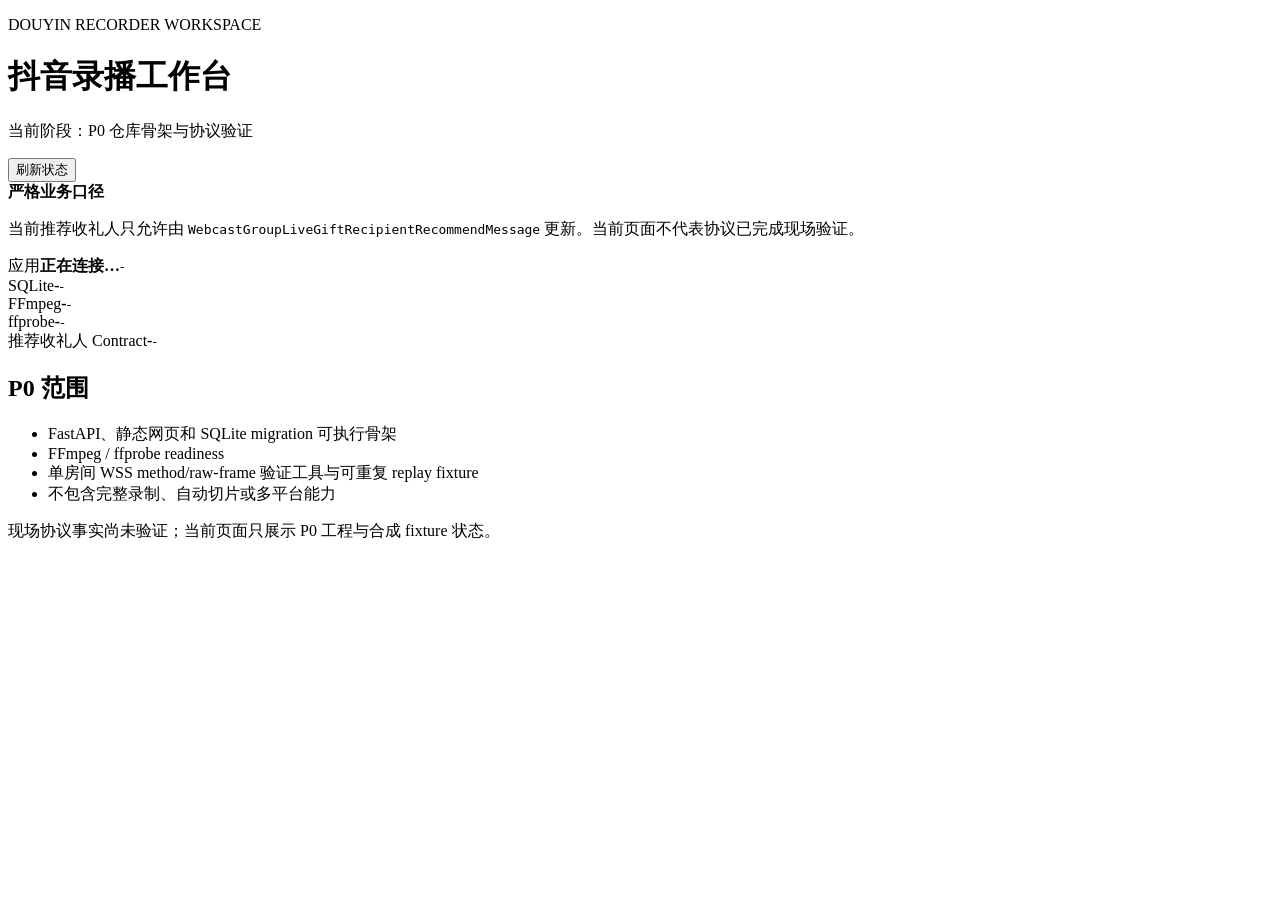
==== web/index.html @ 691bbb23 "feat: add executable FastAPI and SQLite P0 foundation" ====
<!doctype html>
<html lang="zh-CN">
<head>
  <meta charset="utf-8">
  <meta name="viewport" content="width=device-width,initial-scale=1">
  <meta name="description" content="抖音团播录播工作台 P0">
  <title>抖音录播工作台 · P0</title>
  <link rel="stylesheet" href="/assets/css/app.css">
</head>
<body>
  <header class="site-header">
    <div>
      <p class="kicker">DOUYIN RECORDER WORKSPACE</p>
      <h1>抖音录播工作台</h1>
      <p>当前阶段：P0 仓库骨架与协议验证</p>
    </div>
    <button id="refreshButton" type="button">刷新状态</button>
  </header>
  <main>
    <section class="notice">
      <strong>严格业务口径</strong>
      <p>当前推荐收礼人只允许由 <code>WebcastGroupLiveGiftRecipientRecommendMessage</code> 更新。当前页面不代表协议已完成现场验证。</p>
    </section>
    <section class="grid" aria-live="polite">
      <article class="card"><span>应用</span><strong id="appState">正在连接…</strong><small id="versionText">-</small></article>
      <article class="card"><span>SQLite</span><strong id="databaseState">-</strong><small id="databasePath">-</small></article>
      <article class="card"><span>FFmpeg</span><strong id="ffmpegState">-</strong><small id="ffmpegVersion">-</small></article>
      <article class="card"><span>ffprobe</span><strong id="ffprobeState">-</strong><small id="ffprobeVersion">-</small></article>
      <article class="card"><span>推荐收礼人 Contract</span><strong id="protocolState">-</strong><small id="protocolHash">-</small></article>
    </section>
    <section class="panel">
      <h2>P0 范围</h2>
      <ul>
        <li>FastAPI、静态网页和 SQLite migration 可执行骨架</li>
        <li>FFmpeg / ffprobe readiness</li>
        <li>单房间 WSS method/raw-frame 验证工具与可重复 replay fixture</li>
        <li>不包含完整录制、自动切片或多平台能力</li>
      </ul>
      <p id="protocolNote">现场协议事实尚未验证；当前页面只展示 P0 工程与合成 fixture 状态。</p>
      <p id="errorText" class="error" hidden></p>
    </section>
  </main>
  <script type="module" src="/assets/js/app.js"></script>
</body>
</html>
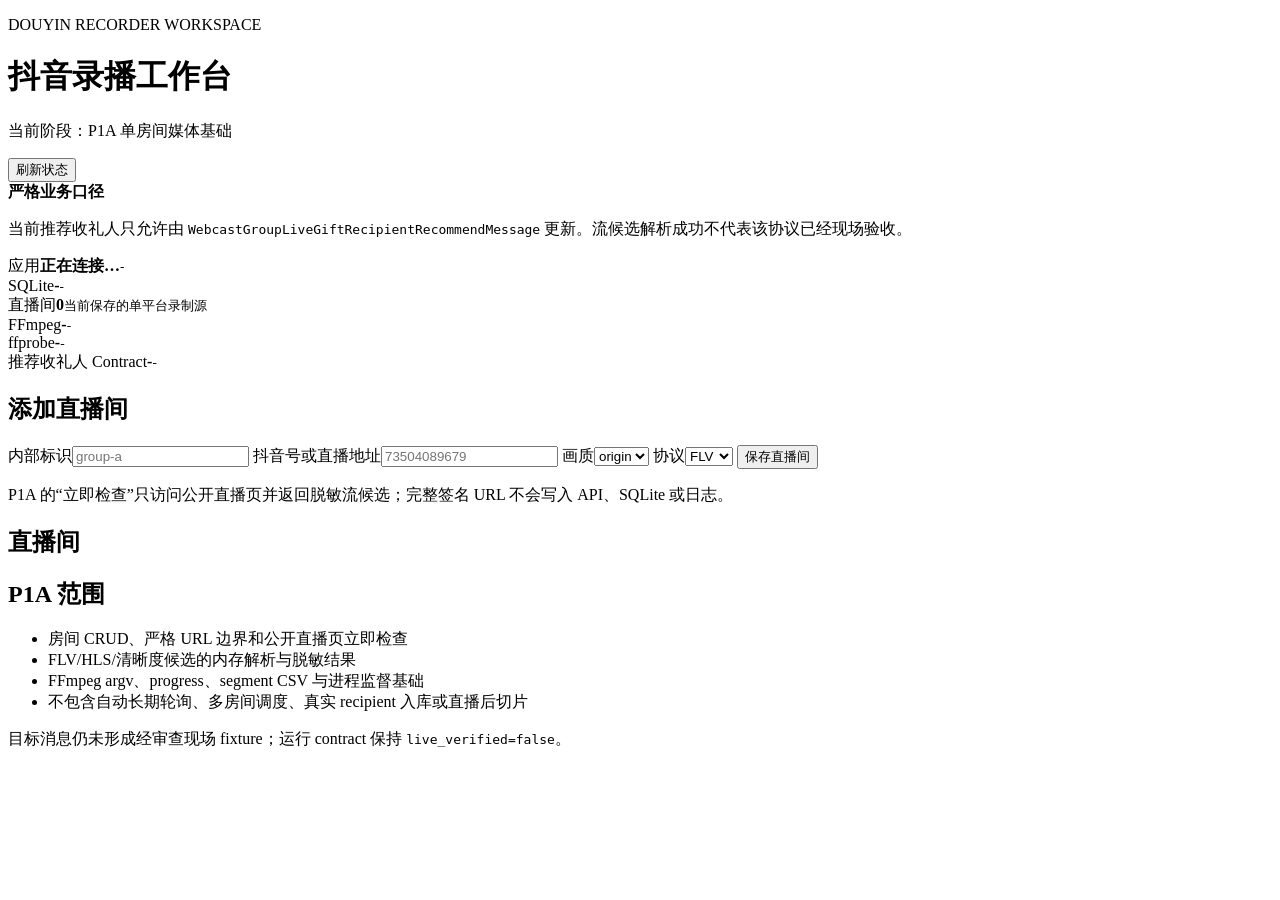
==== commit fd93ceb6: "feat: implement P1A single-room media foundation" ====
--- a/web/index.html
+++ b/web/index.html
@@ -3,8 +3,8 @@
 <head>
   <meta charset="utf-8">
   <meta name="viewport" content="width=device-width,initial-scale=1">
-  <meta name="description" content="抖音团播录播工作台 P0">
-  <title>抖音录播工作台 · P0</title>
+  <meta name="description" content="抖音团播录播工作台 P1A">
+  <title>抖音录播工作台 · P1A</title>
   <link rel="stylesheet" href="/assets/css/app.css">
 </head>
 <body>
@@ -12,31 +12,50 @@
     <div>
       <p class="kicker">DOUYIN RECORDER WORKSPACE</p>
       <h1>抖音录播工作台</h1>
-      <p>当前阶段：P0 仓库骨架与协议验证</p>
+      <p>当前阶段：P1A 单房间媒体基础</p>
     </div>
     <button id="refreshButton" type="button">刷新状态</button>
   </header>
   <main>
     <section class="notice">
       <strong>严格业务口径</strong>
-      <p>当前推荐收礼人只允许由 <code>WebcastGroupLiveGiftRecipientRecommendMessage</code> 更新。当前页面不代表协议已完成现场验证。</p>
+      <p>当前推荐收礼人只允许由 <code>WebcastGroupLiveGiftRecipientRecommendMessage</code> 更新。流候选解析成功不代表该协议已经现场验收。</p>
     </section>
     <section class="grid" aria-live="polite">
       <article class="card"><span>应用</span><strong id="appState">正在连接…</strong><small id="versionText">-</small></article>
       <article class="card"><span>SQLite</span><strong id="databaseState">-</strong><small id="databasePath">-</small></article>
+      <article class="card"><span>直播间</span><strong id="roomCount">0</strong><small>当前保存的单平台录制源</small></article>
       <article class="card"><span>FFmpeg</span><strong id="ffmpegState">-</strong><small id="ffmpegVersion">-</small></article>
       <article class="card"><span>ffprobe</span><strong id="ffprobeState">-</strong><small id="ffprobeVersion">-</small></article>
       <article class="card"><span>推荐收礼人 Contract</span><strong id="protocolState">-</strong><small id="protocolHash">-</small></article>
     </section>
+
     <section class="panel">
-      <h2>P0 范围</h2>
+      <h2>添加直播间</h2>
+      <form id="roomForm" class="room-form">
+        <label>内部标识<input id="roomKey" name="room_key" required minlength="2" maxlength="64" pattern="[a-z0-9][a-z0-9_-]{1,63}" placeholder="group-a"></label>
+        <label>抖音号或直播地址<input id="roomUrl" name="room_url" required placeholder="73504089679"></label>
+        <label>画质<select id="roomQuality"><option value="origin">origin</option><option value="uhd">uhd</option><option value="hd">hd</option><option value="sd">sd</option><option value="ld">ld</option><option value="md">md</option></select></label>
+        <label>协议<select id="roomProtocol"><option value="flv">FLV</option><option value="hls">HLS</option></select></label>
+        <button id="roomSubmit" type="submit">保存直播间</button>
+      </form>
+      <p class="muted">P1A 的“立即检查”只访问公开直播页并返回脱敏流候选；完整签名 URL 不会写入 API、SQLite 或日志。</p>
+    </section>
+
+    <section class="panel">
+      <h2>直播间</h2>
+      <div id="roomList" class="room-list" aria-live="polite"></div>
+    </section>
+
+    <section class="panel">
+      <h2>P1A 范围</h2>
       <ul>
-        <li>FastAPI、静态网页和 SQLite migration 可执行骨架</li>
-        <li>FFmpeg / ffprobe readiness</li>
-        <li>单房间 WSS method/raw-frame 验证工具与可重复 replay fixture</li>
-        <li>不包含完整录制、自动切片或多平台能力</li>
+        <li>房间 CRUD、严格 URL 边界和公开直播页立即检查</li>
+        <li>FLV/HLS/清晰度候选的内存解析与脱敏结果</li>
+        <li>FFmpeg argv、progress、segment CSV 与进程监督基础</li>
+        <li>不包含自动长期轮询、多房间调度、真实 recipient 入库或直播后切片</li>
       </ul>
-      <p id="protocolNote">现场协议事实尚未验证；当前页面只展示 P0 工程与合成 fixture 状态。</p>
+      <p id="protocolNote">目标消息仍未形成经审查现场 fixture；运行 contract 保持 <code>live_verified=false</code>。</p>
       <p id="errorText" class="error" hidden></p>
     </section>
   </main>
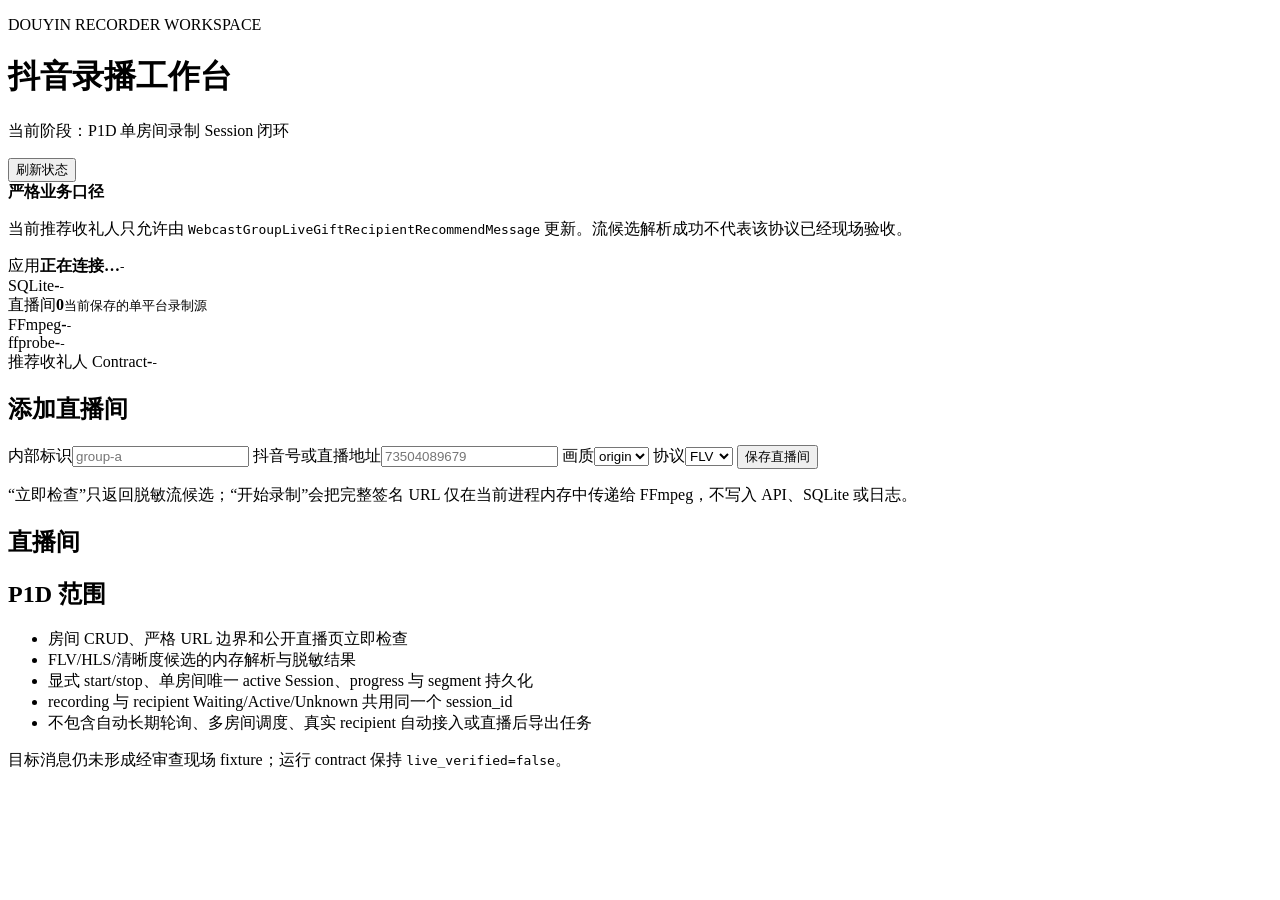
==== commit 0cd340da: "feat: complete P1D single-room recording source" ====
--- a/web/index.html
+++ b/web/index.html
@@ -3,8 +3,8 @@
 <head>
   <meta charset="utf-8">
   <meta name="viewport" content="width=device-width,initial-scale=1">
-  <meta name="description" content="抖音团播录播工作台 P1A">
-  <title>抖音录播工作台 · P1A</title>
+  <meta name="description" content="抖音团播录播工作台 P1D">
+  <title>抖音录播工作台 · P1D</title>
   <link rel="stylesheet" href="/assets/css/app.css">
 </head>
 <body>
@@ -12,7 +12,7 @@
     <div>
       <p class="kicker">DOUYIN RECORDER WORKSPACE</p>
       <h1>抖音录播工作台</h1>
-      <p>当前阶段：P1A 单房间媒体基础</p>
+      <p>当前阶段：P1D 单房间录制 Session 闭环</p>
     </div>
     <button id="refreshButton" type="button">刷新状态</button>
   </header>
@@ -39,7 +39,7 @@
         <label>协议<select id="roomProtocol"><option value="flv">FLV</option><option value="hls">HLS</option></select></label>
         <button id="roomSubmit" type="submit">保存直播间</button>
       </form>
-      <p class="muted">P1A 的“立即检查”只访问公开直播页并返回脱敏流候选；完整签名 URL 不会写入 API、SQLite 或日志。</p>
+      <p class="muted">“立即检查”只返回脱敏流候选；“开始录制”会把完整签名 URL 仅在当前进程内存中传递给 FFmpeg，不写入 API、SQLite 或日志。</p>
     </section>
 
     <section class="panel">
@@ -48,12 +48,13 @@
     </section>
 
     <section class="panel">
-      <h2>P1A 范围</h2>
+      <h2>P1D 范围</h2>
       <ul>
         <li>房间 CRUD、严格 URL 边界和公开直播页立即检查</li>
         <li>FLV/HLS/清晰度候选的内存解析与脱敏结果</li>
-        <li>FFmpeg argv、progress、segment CSV 与进程监督基础</li>
-        <li>不包含自动长期轮询、多房间调度、真实 recipient 入库或直播后切片</li>
+        <li>显式 start/stop、单房间唯一 active Session、progress 与 segment 持久化</li>
+        <li>recording 与 recipient Waiting/Active/Unknown 共用同一个 session_id</li>
+        <li>不包含自动长期轮询、多房间调度、真实 recipient 自动接入或直播后导出任务</li>
       </ul>
       <p id="protocolNote">目标消息仍未形成经审查现场 fixture；运行 contract 保持 <code>live_verified=false</code>。</p>
       <p id="errorText" class="error" hidden></p>
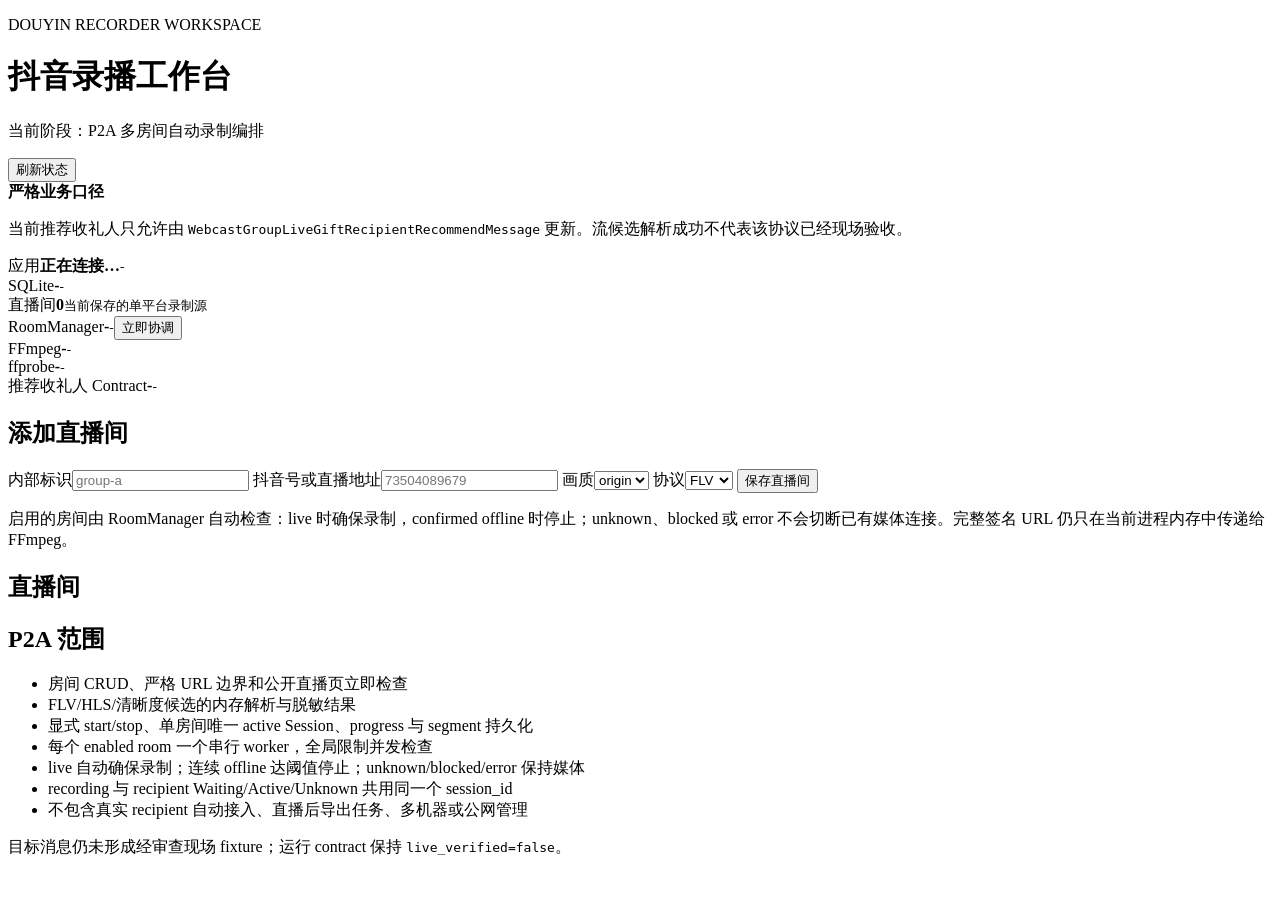
==== commit 8ad6e4b1: "feat: add multi-room status controls to web UI" ====
--- a/web/index.html
+++ b/web/index.html
@@ -3,8 +3,8 @@
 <head>
   <meta charset="utf-8">
   <meta name="viewport" content="width=device-width,initial-scale=1">
-  <meta name="description" content="抖音团播录播工作台 P1D">
-  <title>抖音录播工作台 · P1D</title>
+  <meta name="description" content="抖音团播录播工作台 P2A">
+  <title>抖音录播工作台 · P2A</title>
   <link rel="stylesheet" href="/assets/css/app.css">
 </head>
 <body>
@@ -12,7 +12,7 @@
     <div>
       <p class="kicker">DOUYIN RECORDER WORKSPACE</p>
       <h1>抖音录播工作台</h1>
-      <p>当前阶段：P1D 单房间录制 Session 闭环</p>
+      <p>当前阶段：P2A 多房间自动录制编排</p>
     </div>
     <button id="refreshButton" type="button">刷新状态</button>
   </header>
@@ -25,6 +25,7 @@
       <article class="card"><span>应用</span><strong id="appState">正在连接…</strong><small id="versionText">-</small></article>
       <article class="card"><span>SQLite</span><strong id="databaseState">-</strong><small id="databasePath">-</small></article>
       <article class="card"><span>直播间</span><strong id="roomCount">0</strong><small>当前保存的单平台录制源</small></article>
+      <article class="card"><span>RoomManager</span><strong id="managerState">-</strong><small id="managerDetail">-</small><button id="managerReconcile" class="secondary compact" type="button">立即协调</button></article>
       <article class="card"><span>FFmpeg</span><strong id="ffmpegState">-</strong><small id="ffmpegVersion">-</small></article>
       <article class="card"><span>ffprobe</span><strong id="ffprobeState">-</strong><small id="ffprobeVersion">-</small></article>
       <article class="card"><span>推荐收礼人 Contract</span><strong id="protocolState">-</strong><small id="protocolHash">-</small></article>
@@ -39,7 +40,7 @@
         <label>协议<select id="roomProtocol"><option value="flv">FLV</option><option value="hls">HLS</option></select></label>
         <button id="roomSubmit" type="submit">保存直播间</button>
       </form>
-      <p class="muted">“立即检查”只返回脱敏流候选；“开始录制”会把完整签名 URL 仅在当前进程内存中传递给 FFmpeg，不写入 API、SQLite 或日志。</p>
+      <p class="muted">启用的房间由 RoomManager 自动检查：live 时确保录制，confirmed offline 时停止；unknown、blocked 或 error 不会切断已有媒体连接。完整签名 URL 仍只在当前进程内存中传递给 FFmpeg。</p>
     </section>
 
     <section class="panel">
@@ -48,13 +49,15 @@
     </section>
 
     <section class="panel">
-      <h2>P1D 范围</h2>
+      <h2>P2A 范围</h2>
       <ul>
         <li>房间 CRUD、严格 URL 边界和公开直播页立即检查</li>
         <li>FLV/HLS/清晰度候选的内存解析与脱敏结果</li>
         <li>显式 start/stop、单房间唯一 active Session、progress 与 segment 持久化</li>
+        <li>每个 enabled room 一个串行 worker，全局限制并发检查</li>
+        <li>live 自动确保录制；连续 offline 达阈值停止；unknown/blocked/error 保持媒体</li>
         <li>recording 与 recipient Waiting/Active/Unknown 共用同一个 session_id</li>
-        <li>不包含自动长期轮询、多房间调度、真实 recipient 自动接入或直播后导出任务</li>
+        <li>不包含真实 recipient 自动接入、直播后导出任务、多机器或公网管理</li>
       </ul>
       <p id="protocolNote">目标消息仍未形成经审查现场 fixture；运行 contract 保持 <code>live_verified=false</code>。</p>
       <p id="errorText" class="error" hidden></p>
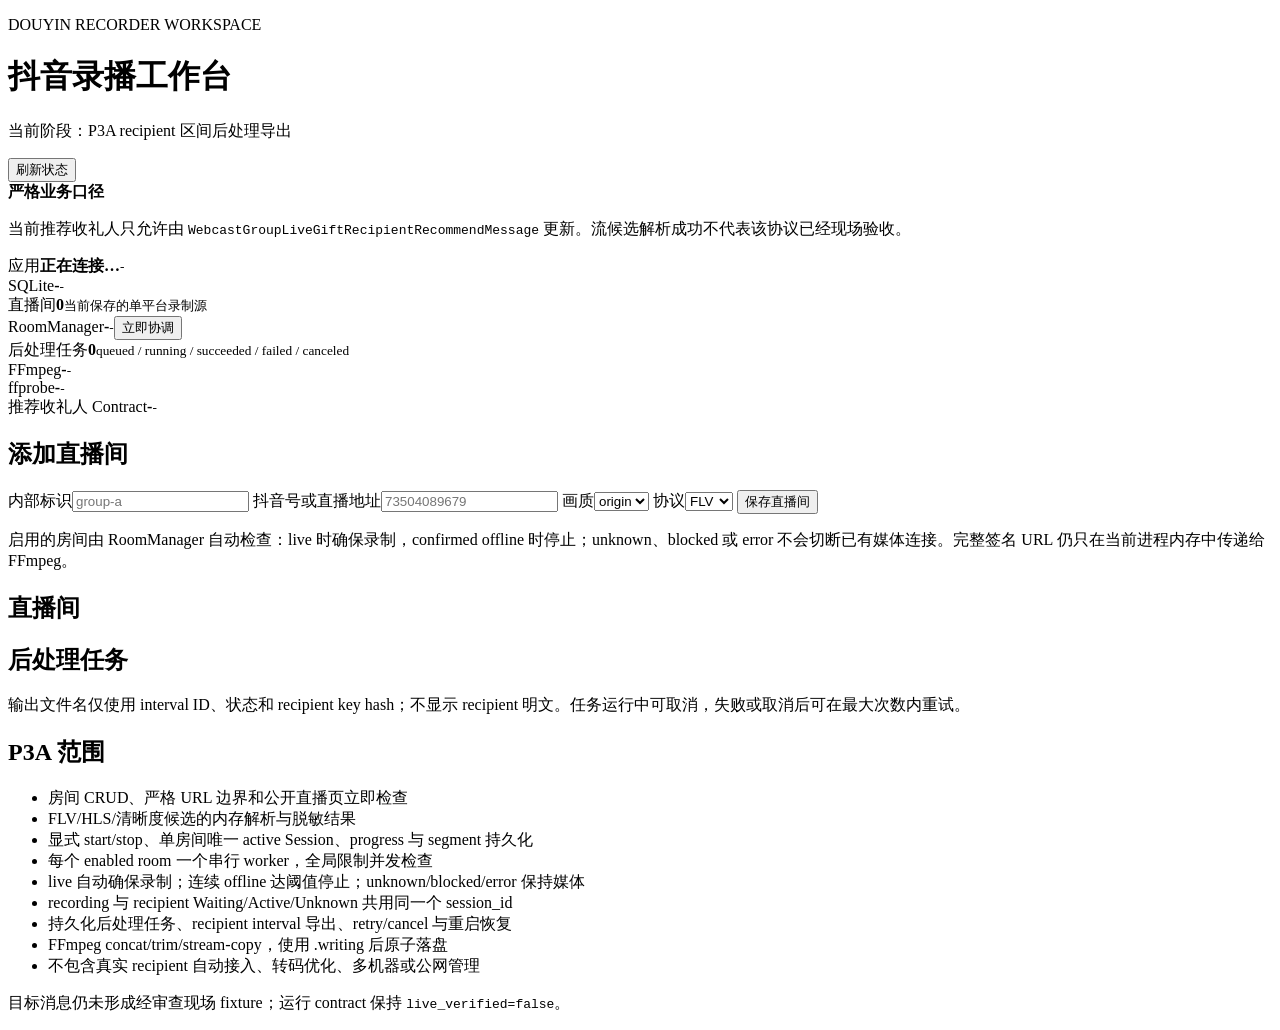
==== commit 07dc02a1: "feat: complete P3A postprocess jobs" ====
--- a/web/index.html
+++ b/web/index.html
@@ -3,8 +3,8 @@
 <head>
   <meta charset="utf-8">
   <meta name="viewport" content="width=device-width,initial-scale=1">
-  <meta name="description" content="抖音团播录播工作台 P2A">
-  <title>抖音录播工作台 · P2A</title>
+  <meta name="description" content="抖音团播录播工作台 P3A">
+  <title>抖音录播工作台 · P3A</title>
   <link rel="stylesheet" href="/assets/css/app.css">
 </head>
 <body>
@@ -12,7 +12,7 @@
     <div>
       <p class="kicker">DOUYIN RECORDER WORKSPACE</p>
       <h1>抖音录播工作台</h1>
-      <p>当前阶段：P2A 多房间自动录制编排</p>
+      <p>当前阶段：P3A recipient 区间后处理导出</p>
     </div>
     <button id="refreshButton" type="button">刷新状态</button>
   </header>
@@ -26,6 +26,7 @@
       <article class="card"><span>SQLite</span><strong id="databaseState">-</strong><small id="databasePath">-</small></article>
       <article class="card"><span>直播间</span><strong id="roomCount">0</strong><small>当前保存的单平台录制源</small></article>
       <article class="card"><span>RoomManager</span><strong id="managerState">-</strong><small id="managerDetail">-</small><button id="managerReconcile" class="secondary compact" type="button">立即协调</button></article>
+      <article class="card"><span>后处理任务</span><strong id="jobCount">0</strong><small>queued / running / succeeded / failed / canceled</small></article>
       <article class="card"><span>FFmpeg</span><strong id="ffmpegState">-</strong><small id="ffmpegVersion">-</small></article>
       <article class="card"><span>ffprobe</span><strong id="ffprobeState">-</strong><small id="ffprobeVersion">-</small></article>
       <article class="card"><span>推荐收礼人 Contract</span><strong id="protocolState">-</strong><small id="protocolHash">-</small></article>
@@ -49,7 +50,13 @@
     </section>
 
     <section class="panel">
-      <h2>P2A 范围</h2>
+      <h2>后处理任务</h2>
+      <div id="jobList" class="job-list" aria-live="polite"></div>
+      <p class="muted">输出文件名仅使用 interval ID、状态和 recipient key hash；不显示 recipient 明文。任务运行中可取消，失败或取消后可在最大次数内重试。</p>
+    </section>
+
+    <section class="panel">
+      <h2>P3A 范围</h2>
       <ul>
         <li>房间 CRUD、严格 URL 边界和公开直播页立即检查</li>
         <li>FLV/HLS/清晰度候选的内存解析与脱敏结果</li>
@@ -57,7 +64,9 @@
         <li>每个 enabled room 一个串行 worker，全局限制并发检查</li>
         <li>live 自动确保录制；连续 offline 达阈值停止；unknown/blocked/error 保持媒体</li>
         <li>recording 与 recipient Waiting/Active/Unknown 共用同一个 session_id</li>
-        <li>不包含真实 recipient 自动接入、直播后导出任务、多机器或公网管理</li>
+        <li>持久化后处理任务、recipient interval 导出、retry/cancel 与重启恢复</li>
+        <li>FFmpeg concat/trim/stream-copy，使用 .writing 后原子落盘</li>
+        <li>不包含真实 recipient 自动接入、转码优化、多机器或公网管理</li>
       </ul>
       <p id="protocolNote">目标消息仍未形成经审查现场 fixture；运行 contract 保持 <code>live_verified=false</code>。</p>
       <p id="errorText" class="error" hidden></p>
